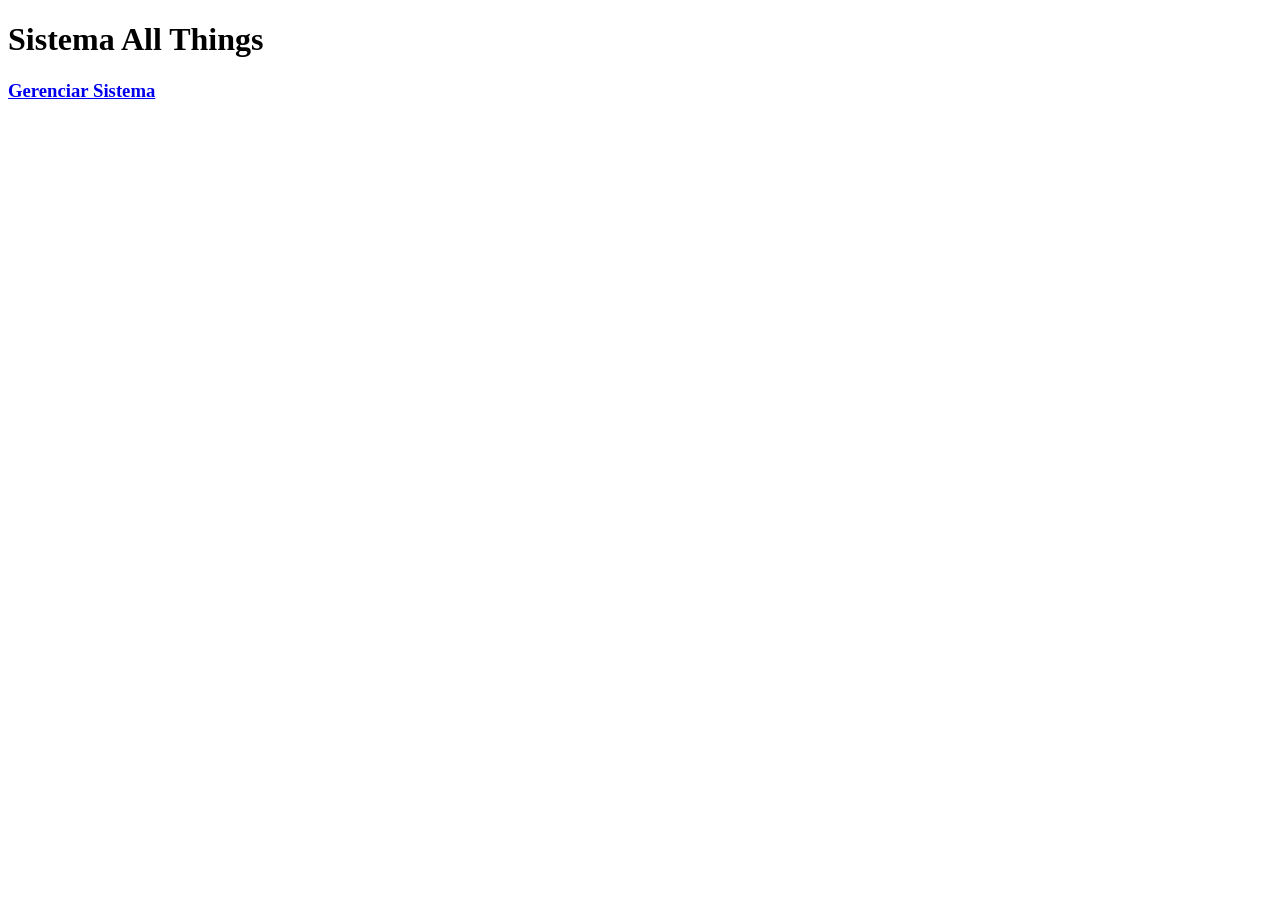
==== src/main/resources/templates/index.html @ f8a3bd06 "Salvando" ====
<!DOCTYPE html>
<html lang="en">
<head>
    <meta charset="UTF-8">
    <meta name="viewport" content="width=device-width, initial-scale=1.0">
    <title>Projeto All Things</title>
</head>
<body>
    <h1>Sistema All Things</h1>
    <h3><a href="/produtos/listar"> Gerenciar Sistema</a></h3>
    
</body>
</html>
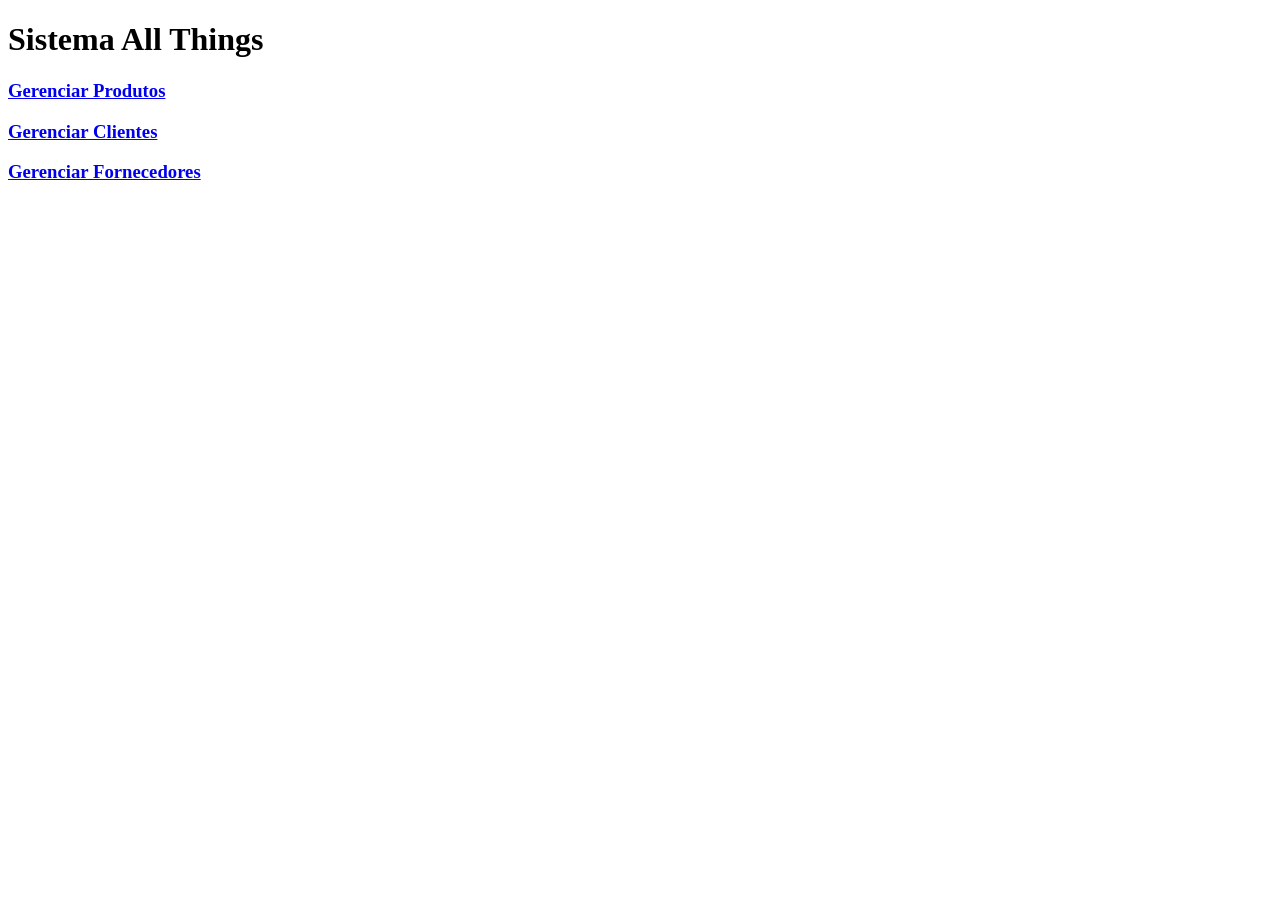
==== commit 53715cdb: "Salvando" ====
--- a/src/main/resources/templates/index.html
+++ b/src/main/resources/templates/index.html
@@ -7,7 +7,10 @@
 </head>
 <body>
     <h1>Sistema All Things</h1>
-    <h3><a href="/produtos/listar"> Gerenciar Sistema</a></h3>
+    <h3><a href="/produtos/listar"> Gerenciar Produtos</a></h3>
+    <h3><a href="/clientes/listar"> Gerenciar Clientes</a></h3>
+    <h3><a href="/fornecedores/listar"> Gerenciar Fornecedores</a></h3>
+  
     
 </body>
 </html>
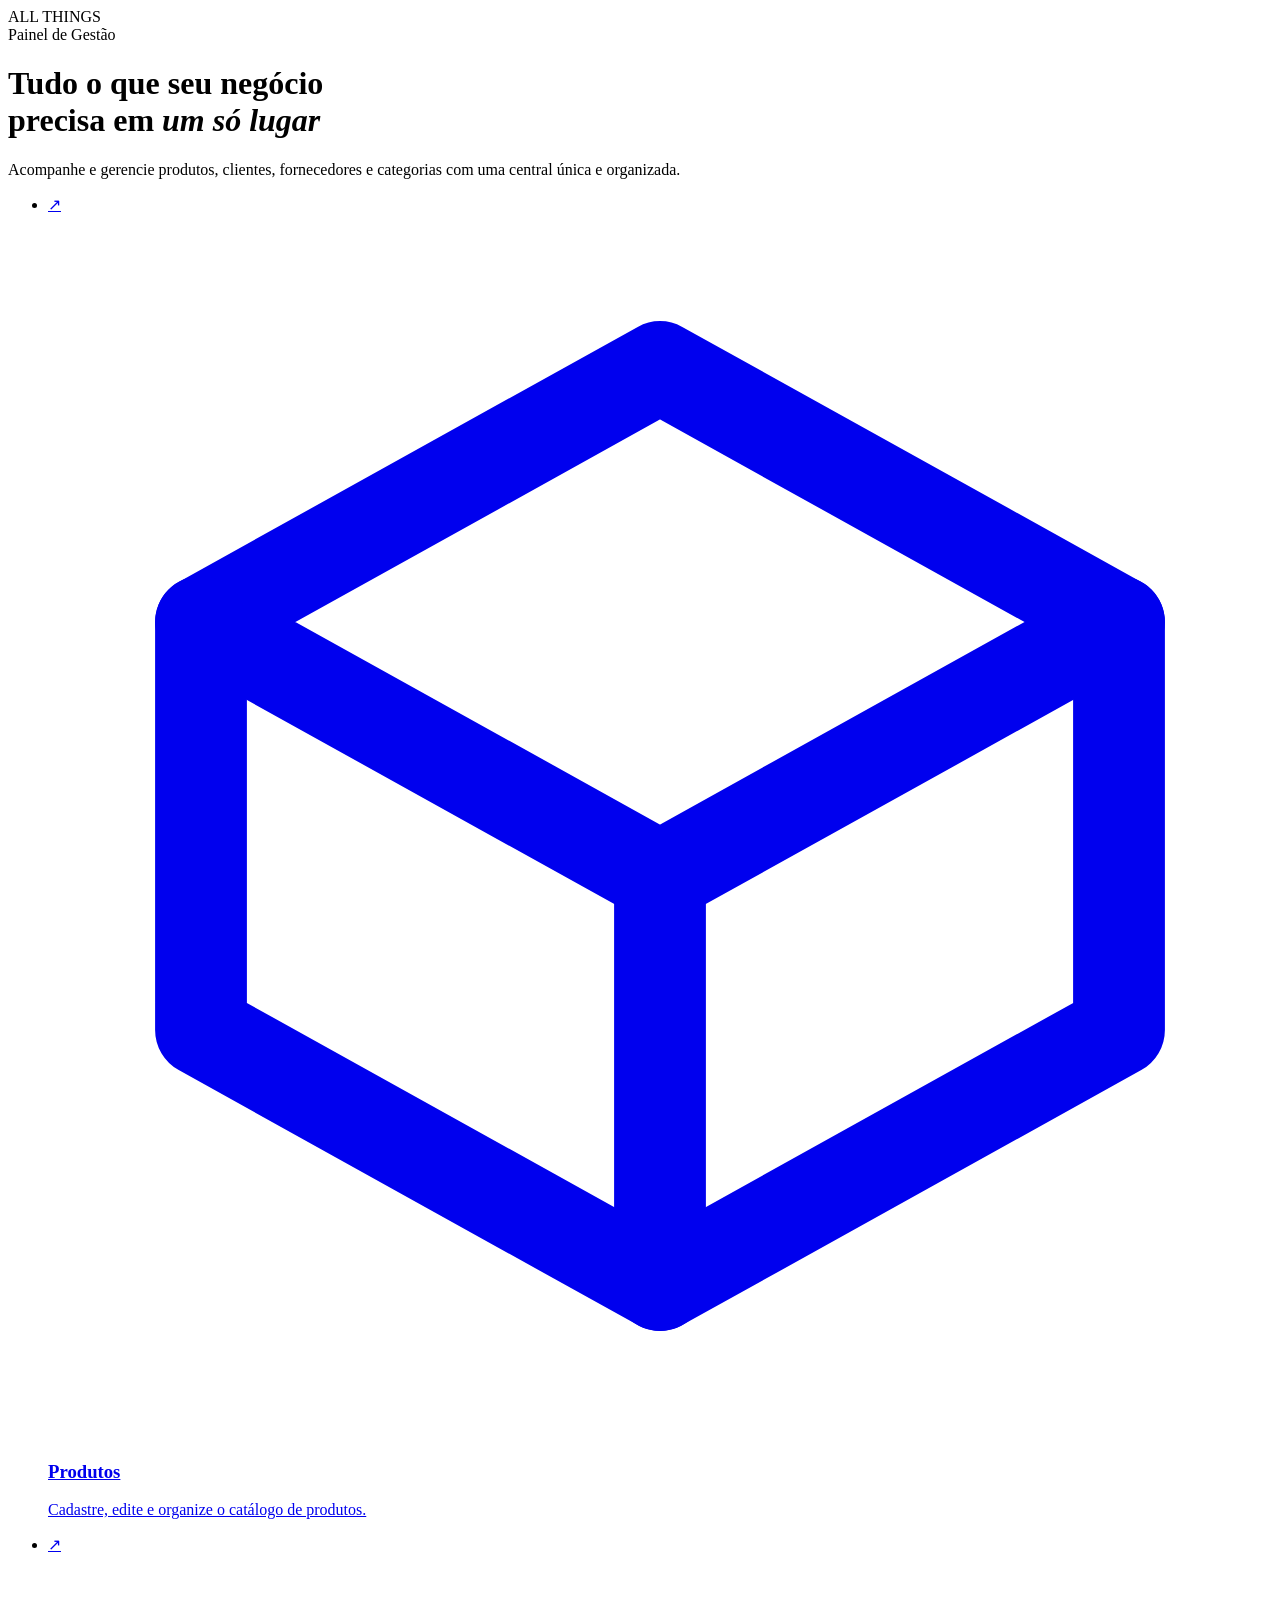
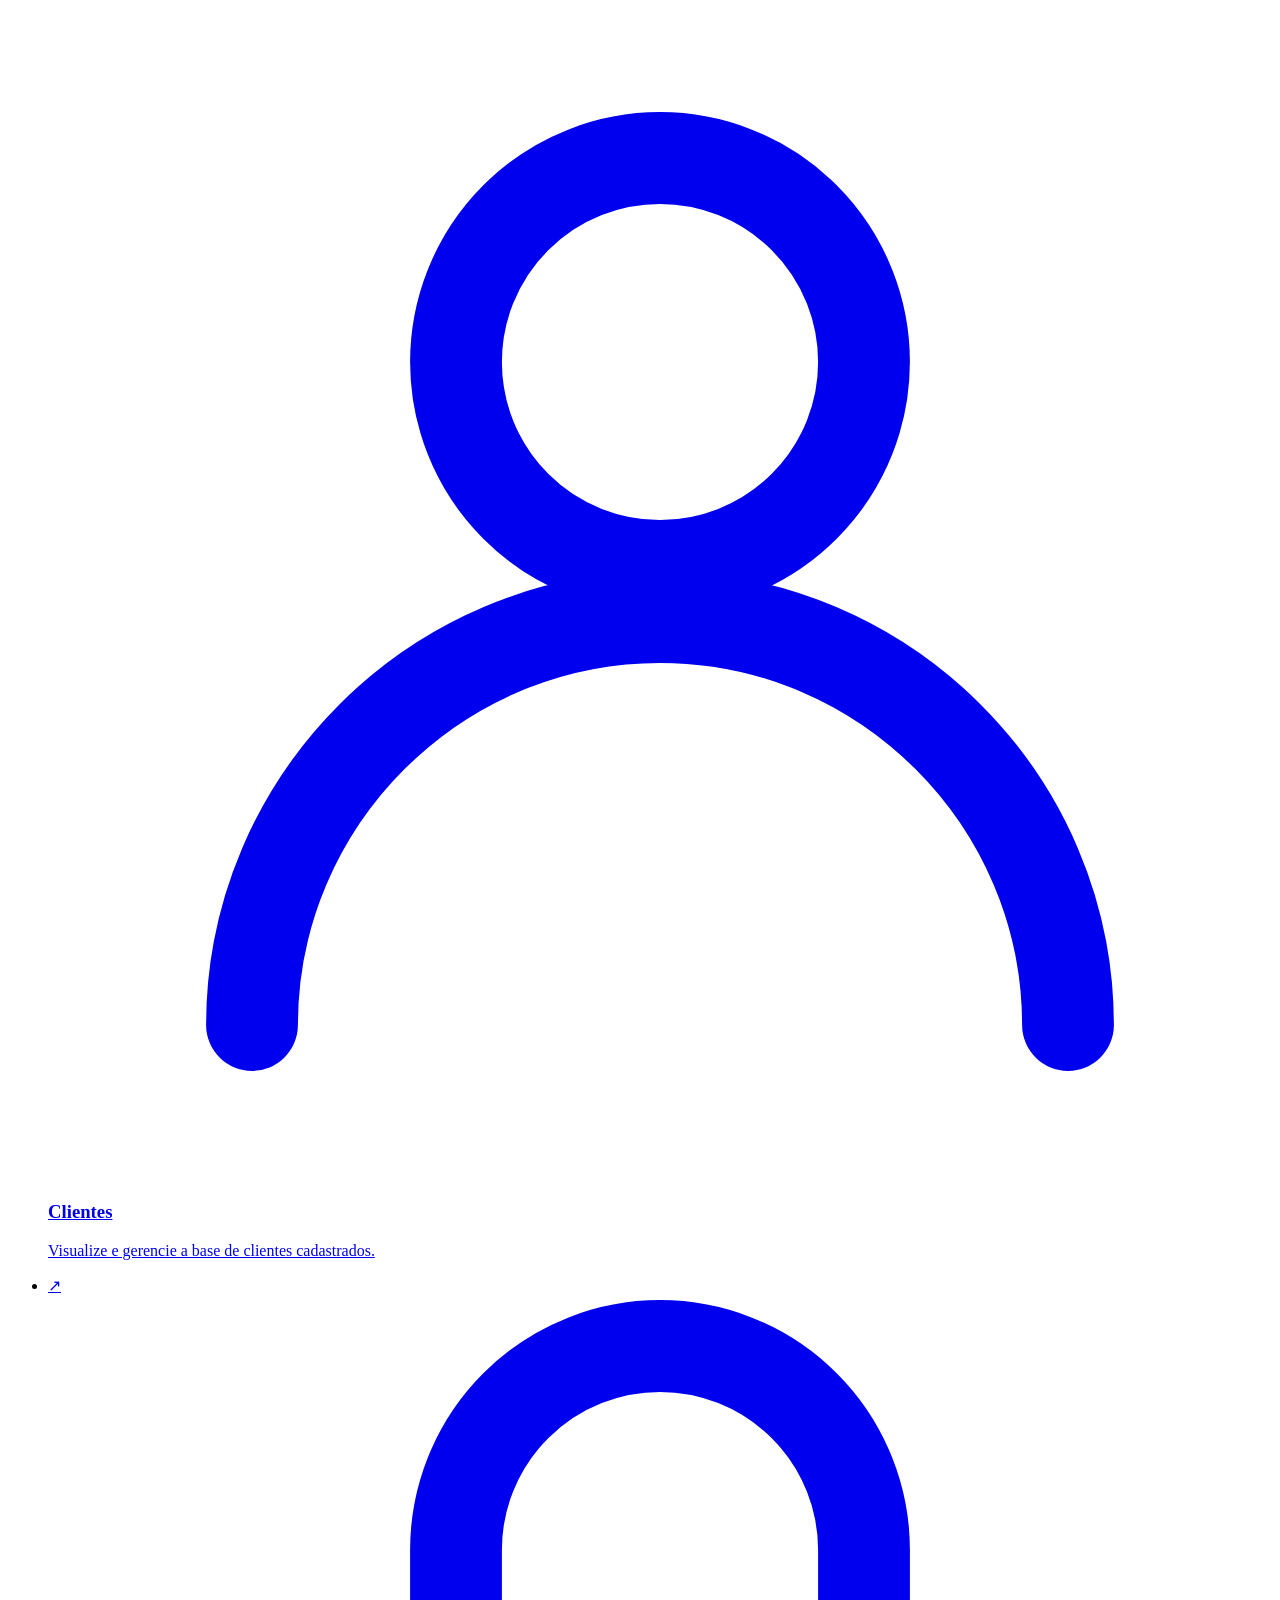
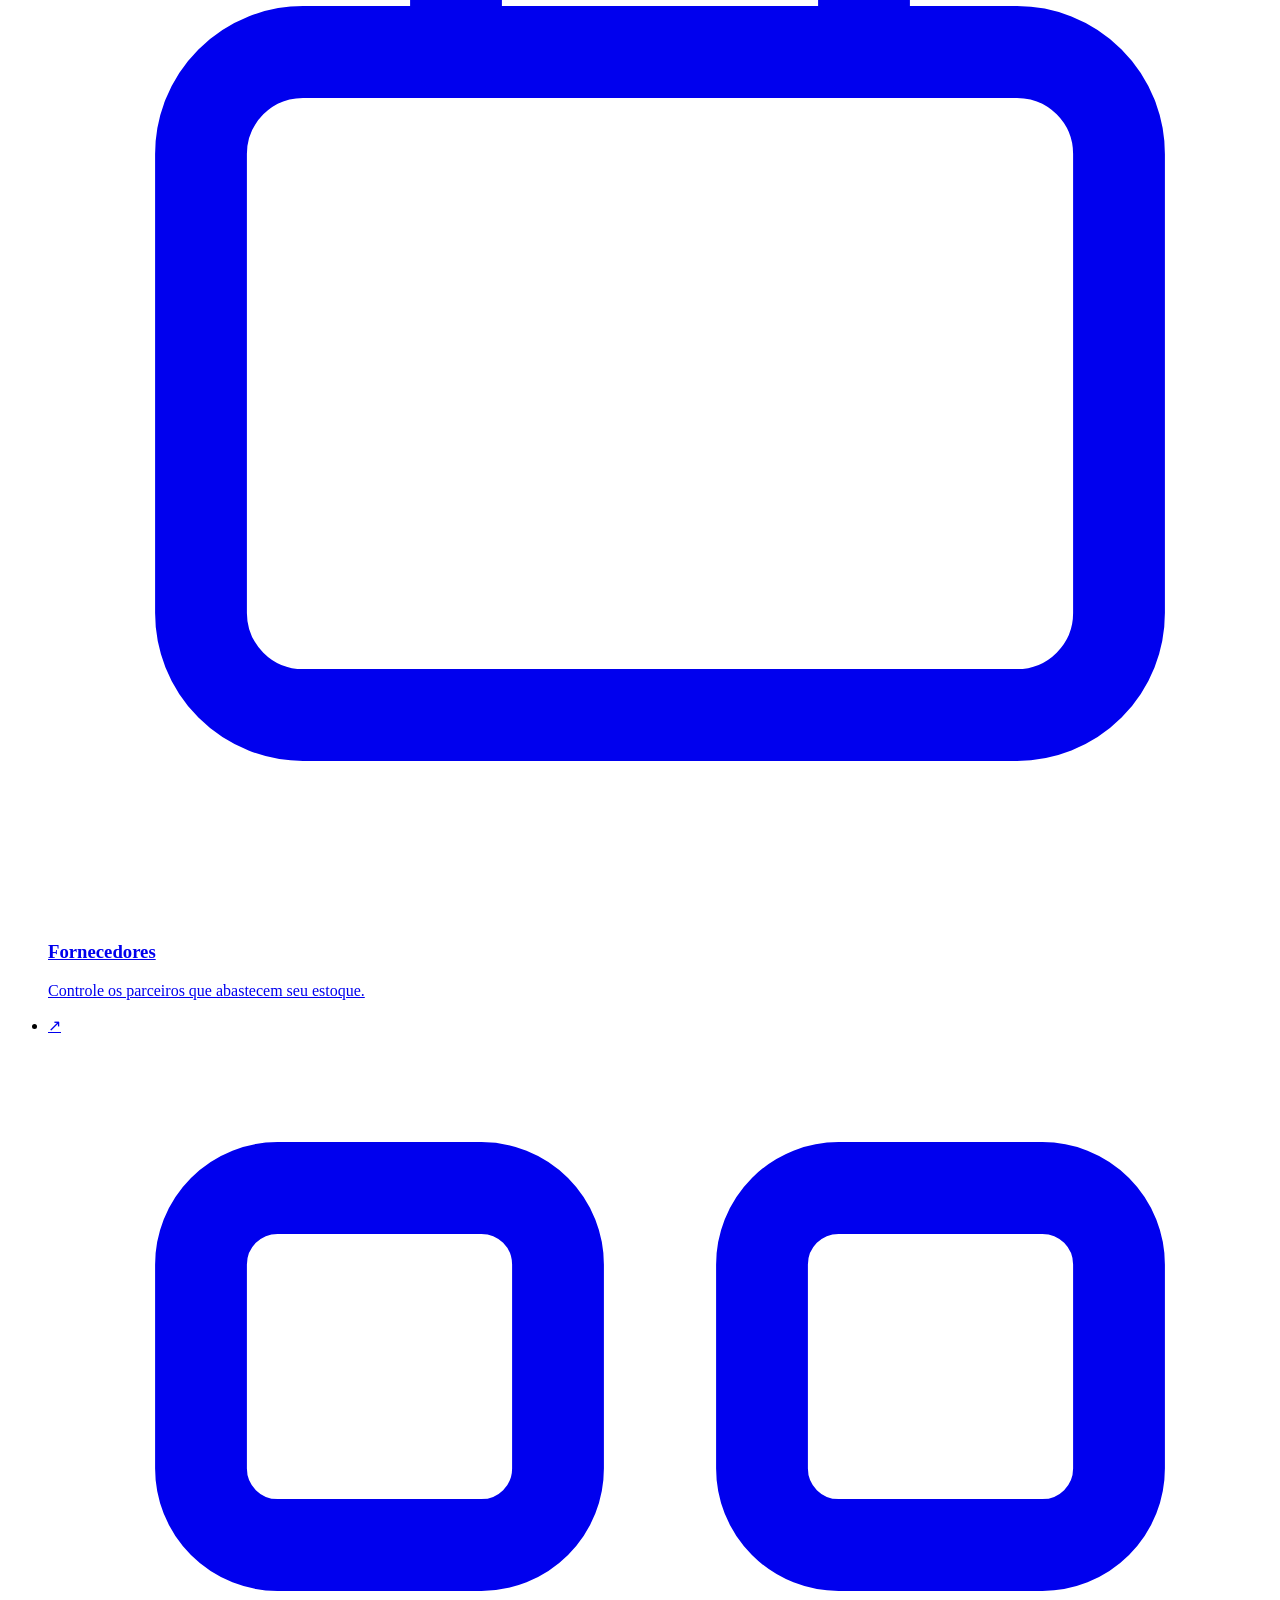
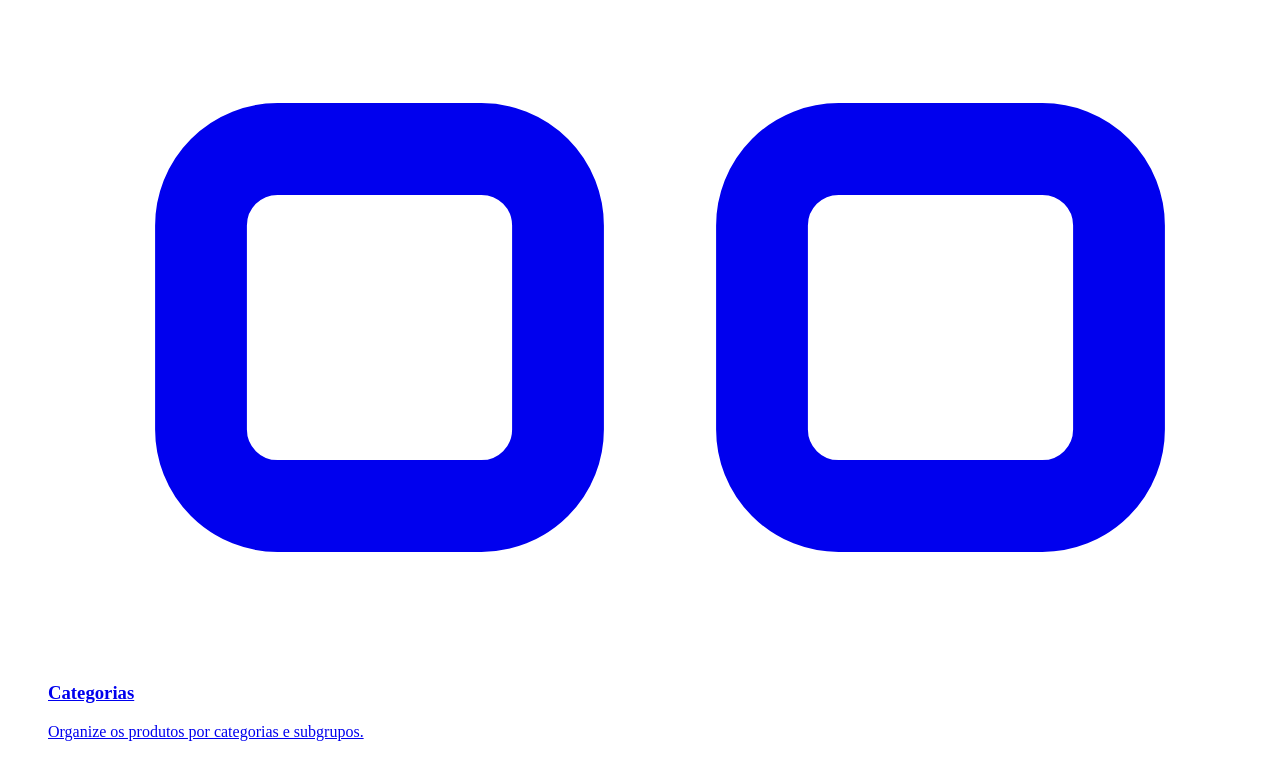
==== commit 651cc070: "Criando classe usuario e estilizando" ====
--- a/src/main/resources/templates/index.html
+++ b/src/main/resources/templates/index.html
@@ -1,16 +1,68 @@
 <!DOCTYPE html>
-<html lang="en">
+<html lang="pt-BR">
 <head>
     <meta charset="UTF-8">
     <meta name="viewport" content="width=device-width, initial-scale=1.0">
     <title>Projeto All Things</title>
+    <link rel="preconnect" href="https://fonts.googleapis.com">
+    <link rel="preconnect" href="https://fonts.gstatic.com" crossorigin>
+    <link href="https://fonts.googleapis.com/css2?family=Manrope:wght@500;700;800&family=Inter:wght@400;500;600&display=swap" rel="stylesheet">
+    <link rel="stylesheet" href="/css/style.css">
 </head>
-<body>
-    <h1>Sistema All Things</h1>
-    <h3><a href="/produtos/listar"> Gerenciar Produtos</a></h3>
-    <h3><a href="/clientes/listar"> Gerenciar Clientes</a></h3>
-    <h3><a href="/fornecedores/listar"> Gerenciar Fornecedores</a></h3>
-  
-    
+<body id="bodyIndex">
+
+    <nav class="nav">
+        <div class="brand"><span class="brand-mark"></span> ALL THINGS</div>
+    </nav>
+
+    <header class="hero">
+        <span class="eyebrow">Painel de Gestão</span>
+        <h1 class="titulo">Tudo o que seu negócio<br>precisa em <em>um só lugar</em></h1>
+        <p class="subtitulo">Acompanhe e gerencie produtos, clientes, fornecedores e categorias com uma central única e organizada.</p>
+    </header>
+
+    <ul class="grid">
+        <li>
+            <a class="card" href="/produtos/listar">
+                <span class="card-arrow">&#8599;</span>
+                <span class="card-icon">
+                    <svg viewBox="0 0 24 24" fill="none" stroke="currentColor" stroke-width="1.8" stroke-linecap="round" stroke-linejoin="round"><path d="M21 8l-9-5-9 5 9 5 9-5z"/><path d="M3 8v8l9 5 9-5V8"/><path d="M12 13v8"/></svg>
+                </span>
+                <h3 class="card-title">Produtos</h3>
+                <p class="card-desc">Cadastre, edite e organize o catálogo de produtos.</p>
+            </a>
+        </li>
+        <li>
+            <a class="card" href="/clientes/listar">
+                <span class="card-arrow">&#8599;</span>
+                <span class="card-icon">
+                    <svg viewBox="0 0 24 24" fill="none" stroke="currentColor" stroke-width="1.8" stroke-linecap="round" stroke-linejoin="round"><circle cx="12" cy="8" r="4"/><path d="M4 21c0-4.4 3.6-8 8-8s8 3.6 8 8"/></svg>
+                </span>
+                <h3 class="card-title">Clientes</h3>
+                <p class="card-desc">Visualize e gerencie a base de clientes cadastrados.</p>
+            </a>
+        </li>
+        <li>
+            <a class="card" href="/fornecedores/listar">
+                <span class="card-arrow">&#8599;</span>
+                <span class="card-icon">
+                    <svg viewBox="0 0 24 24" fill="none" stroke="currentColor" stroke-width="1.8" stroke-linecap="round" stroke-linejoin="round"><rect x="3" y="7" width="18" height="13" rx="2"/><path d="M8 7V5a4 4 0 0 1 8 0v2"/></svg>
+                </span>
+                <h3 class="card-title">Fornecedores</h3>
+                <p class="card-desc">Controle os parceiros que abastecem seu estoque.</p>
+            </a>
+        </li>
+        <li>
+            <a class="card" href="/categorias/listar">
+                <span class="card-arrow">&#8599;</span>
+                <span class="card-icon">
+                    <svg viewBox="0 0 24 24" fill="none" stroke="currentColor" stroke-width="1.8" stroke-linecap="round" stroke-linejoin="round"><rect x="3" y="3" width="7" height="7" rx="1.5"/><rect x="14" y="3" width="7" height="7" rx="1.5"/><rect x="3" y="14" width="7" height="7" rx="1.5"/><rect x="14" y="14" width="7" height="7" rx="1.5"/></svg>
+                </span>
+                <h3 class="card-title">Categorias</h3>
+                <p class="card-desc">Organize os produtos por categorias e subgrupos.</p>
+            </a>
+        </li>
+    </ul>
+
 </body>
 </html>
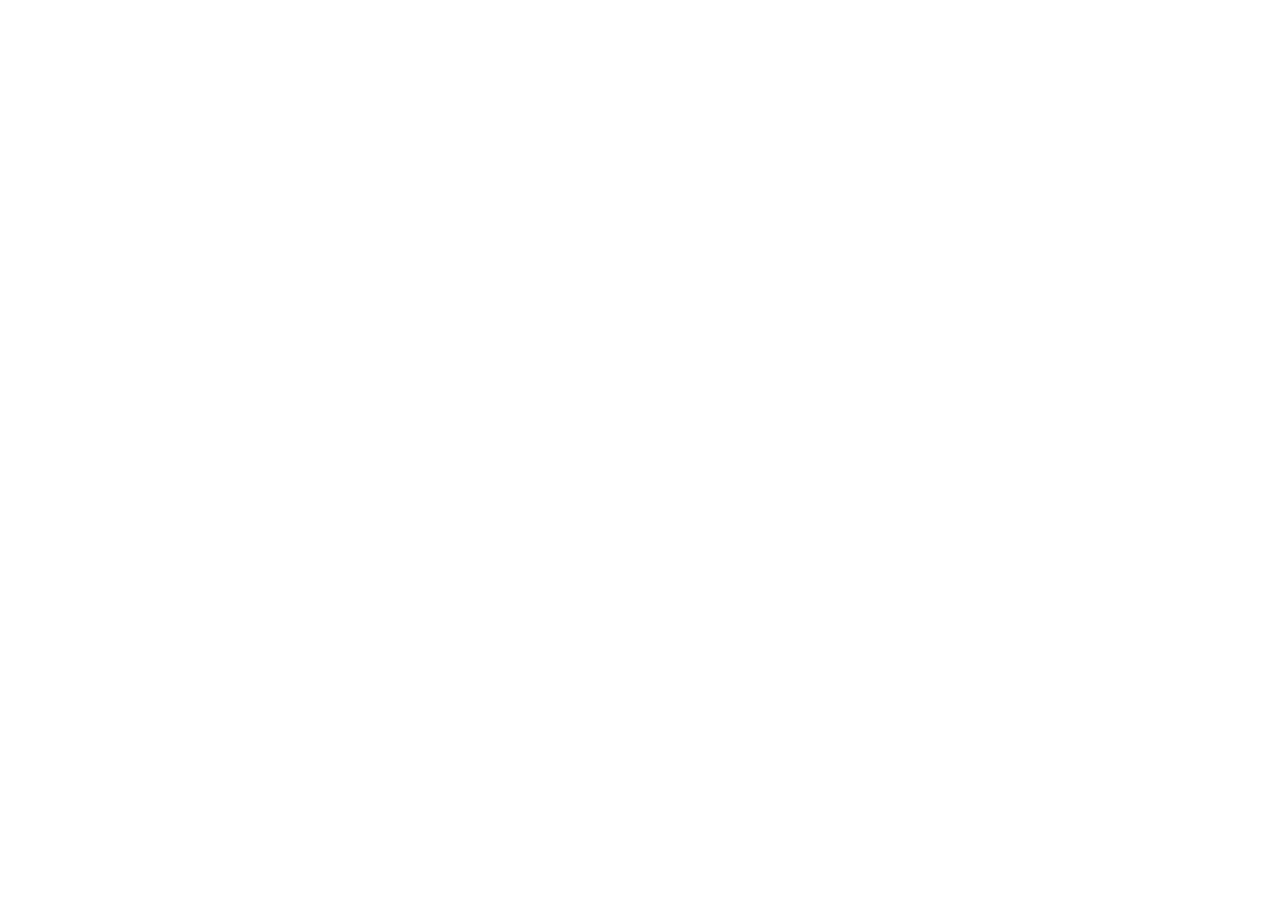
==== commit dd71810d: "Salvando" ====
--- a/src/main/resources/templates/index.html
+++ b/src/main/resources/templates/index.html
@@ -1,68 +1,15 @@
 <!DOCTYPE html>
-<html lang="pt-BR">
+<html lang="en">
 <head>
     <meta charset="UTF-8">
     <meta name="viewport" content="width=device-width, initial-scale=1.0">
-    <title>Projeto All Things</title>
-    <link rel="preconnect" href="https://fonts.googleapis.com">
-    <link rel="preconnect" href="https://fonts.gstatic.com" crossorigin>
-    <link href="https://fonts.googleapis.com/css2?family=Manrope:wght@500;700;800&family=Inter:wght@400;500;600&display=swap" rel="stylesheet">
-    <link rel="stylesheet" href="/css/style.css">
+    <title>Document</title>
 </head>
-<body id="bodyIndex">
+<body>
+    <h1></h1>
+   
 
-    <nav class="nav">
-        <div class="brand"><span class="brand-mark"></span> ALL THINGS</div>
-    </nav>
-
-    <header class="hero">
-        <span class="eyebrow">Painel de Gestão</span>
-        <h1 class="titulo">Tudo o que seu negócio<br>precisa em <em>um só lugar</em></h1>
-        <p class="subtitulo">Acompanhe e gerencie produtos, clientes, fornecedores e categorias com uma central única e organizada.</p>
-    </header>
-
-    <ul class="grid">
-        <li>
-            <a class="card" href="/produtos/listar">
-                <span class="card-arrow">&#8599;</span>
-                <span class="card-icon">
-                    <svg viewBox="0 0 24 24" fill="none" stroke="currentColor" stroke-width="1.8" stroke-linecap="round" stroke-linejoin="round"><path d="M21 8l-9-5-9 5 9 5 9-5z"/><path d="M3 8v8l9 5 9-5V8"/><path d="M12 13v8"/></svg>
-                </span>
-                <h3 class="card-title">Produtos</h3>
-                <p class="card-desc">Cadastre, edite e organize o catálogo de produtos.</p>
-            </a>
-        </li>
-        <li>
-            <a class="card" href="/clientes/listar">
-                <span class="card-arrow">&#8599;</span>
-                <span class="card-icon">
-                    <svg viewBox="0 0 24 24" fill="none" stroke="currentColor" stroke-width="1.8" stroke-linecap="round" stroke-linejoin="round"><circle cx="12" cy="8" r="4"/><path d="M4 21c0-4.4 3.6-8 8-8s8 3.6 8 8"/></svg>
-                </span>
-                <h3 class="card-title">Clientes</h3>
-                <p class="card-desc">Visualize e gerencie a base de clientes cadastrados.</p>
-            </a>
-        </li>
-        <li>
-            <a class="card" href="/fornecedores/listar">
-                <span class="card-arrow">&#8599;</span>
-                <span class="card-icon">
-                    <svg viewBox="0 0 24 24" fill="none" stroke="currentColor" stroke-width="1.8" stroke-linecap="round" stroke-linejoin="round"><rect x="3" y="7" width="18" height="13" rx="2"/><path d="M8 7V5a4 4 0 0 1 8 0v2"/></svg>
-                </span>
-                <h3 class="card-title">Fornecedores</h3>
-                <p class="card-desc">Controle os parceiros que abastecem seu estoque.</p>
-            </a>
-        </li>
-        <li>
-            <a class="card" href="/categorias/listar">
-                <span class="card-arrow">&#8599;</span>
-                <span class="card-icon">
-                    <svg viewBox="0 0 24 24" fill="none" stroke="currentColor" stroke-width="1.8" stroke-linecap="round" stroke-linejoin="round"><rect x="3" y="3" width="7" height="7" rx="1.5"/><rect x="14" y="3" width="7" height="7" rx="1.5"/><rect x="3" y="14" width="7" height="7" rx="1.5"/><rect x="14" y="14" width="7" height="7" rx="1.5"/></svg>
-                </span>
-                <h3 class="card-title">Categorias</h3>
-                <p class="card-desc">Organize os produtos por categorias e subgrupos.</p>
-            </a>
-        </li>
-    </ul>
+    
 
 </body>
 </html>
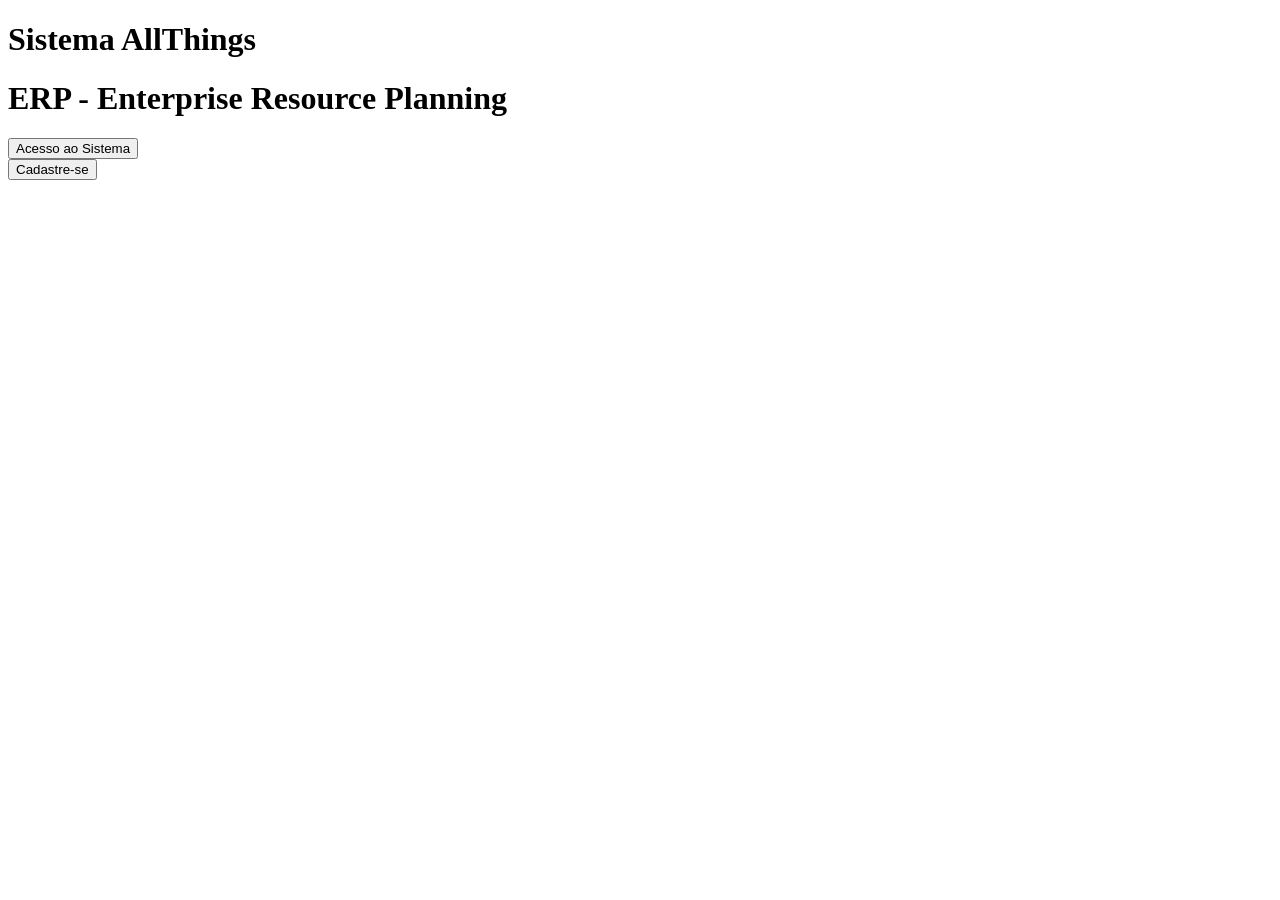
==== commit 5a6bc929: "Terminando de implementar a estrutura de login de usuário" ====
--- a/src/main/resources/templates/index.html
+++ b/src/main/resources/templates/index.html
@@ -6,10 +6,17 @@
     <title>Document</title>
 </head>
 <body>
-    <h1></h1>
+    <h1>Sistema AllThings</h1>
+    <h1>ERP - Enterprise Resource Planning</h1>
+
+    <form action="/login" method="get">
+        <button type="submit"> Acesso ao Sistema </button>
+    </form>
+
+    <form action="/usuarios/criar" method="get">
+        <button type="submit"> Cadastre-se </button>
+    </form>
    
-
-    
 
 </body>
 </html>
